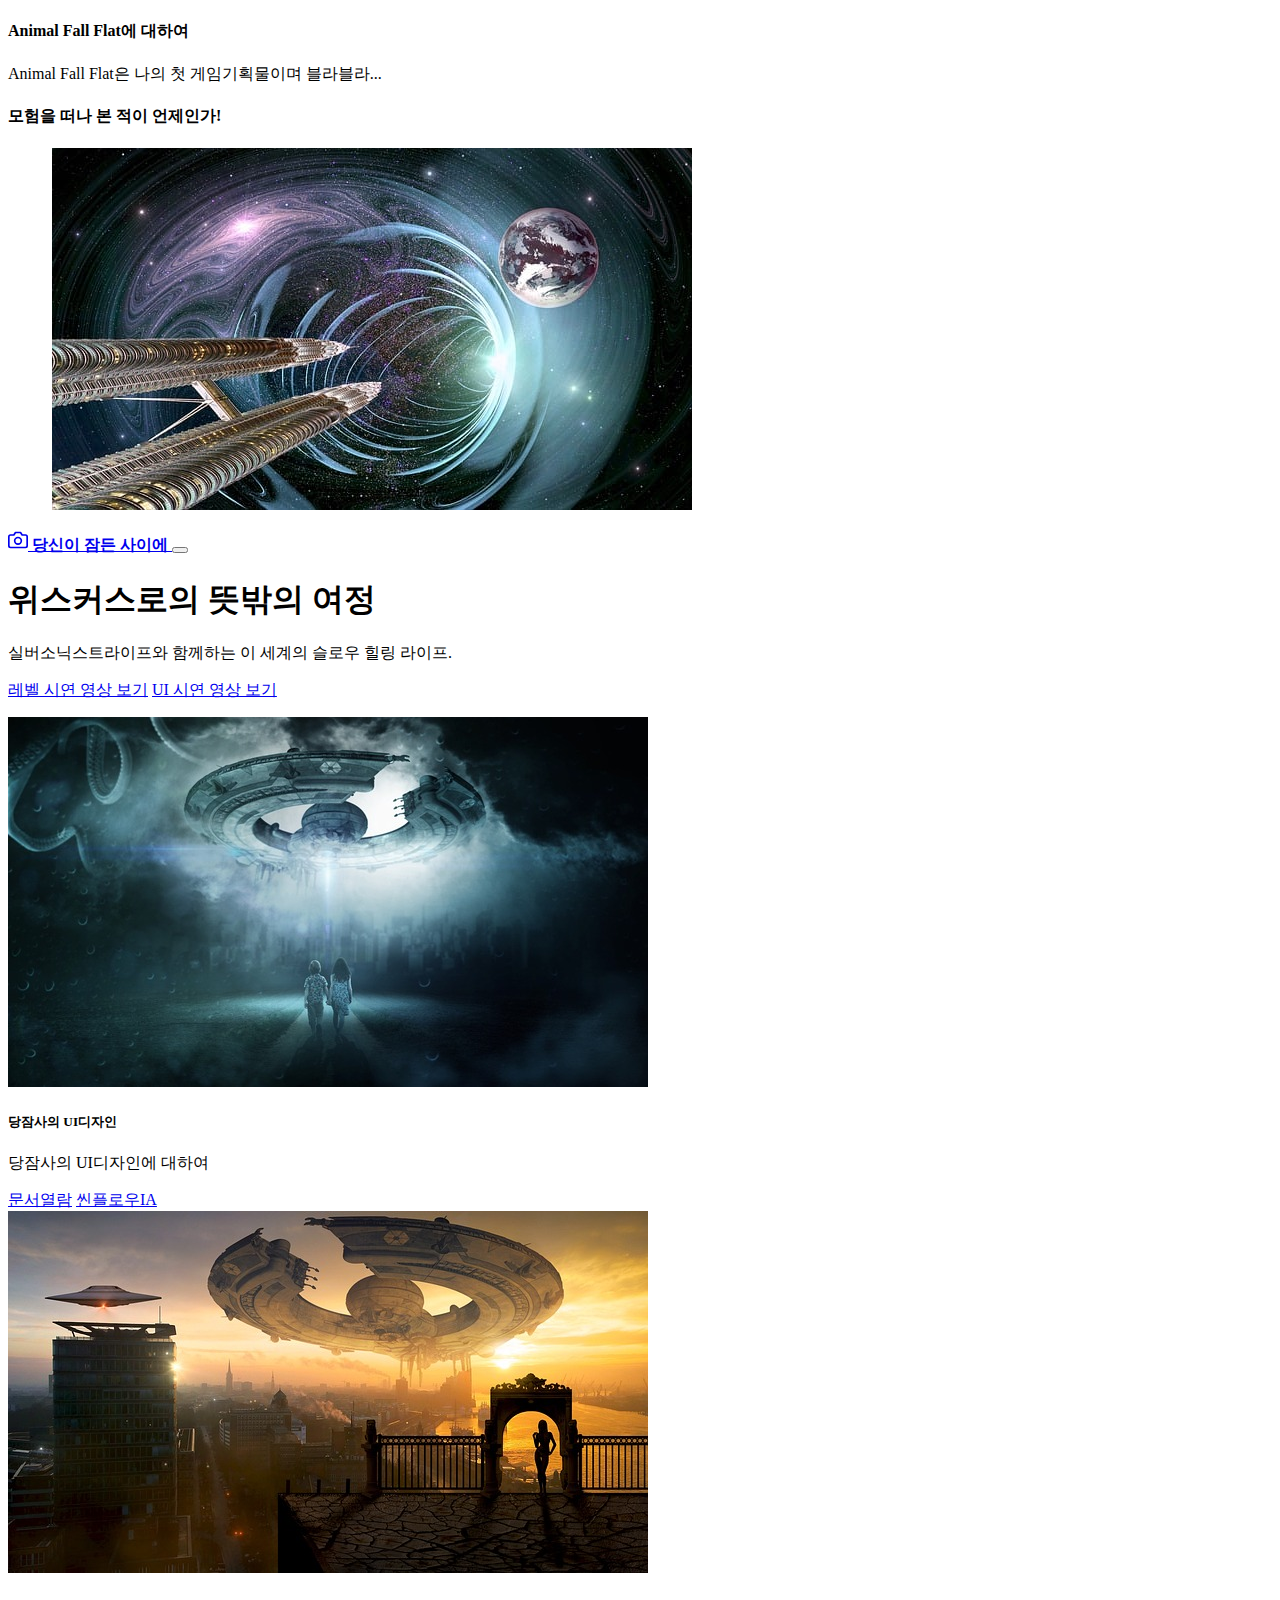
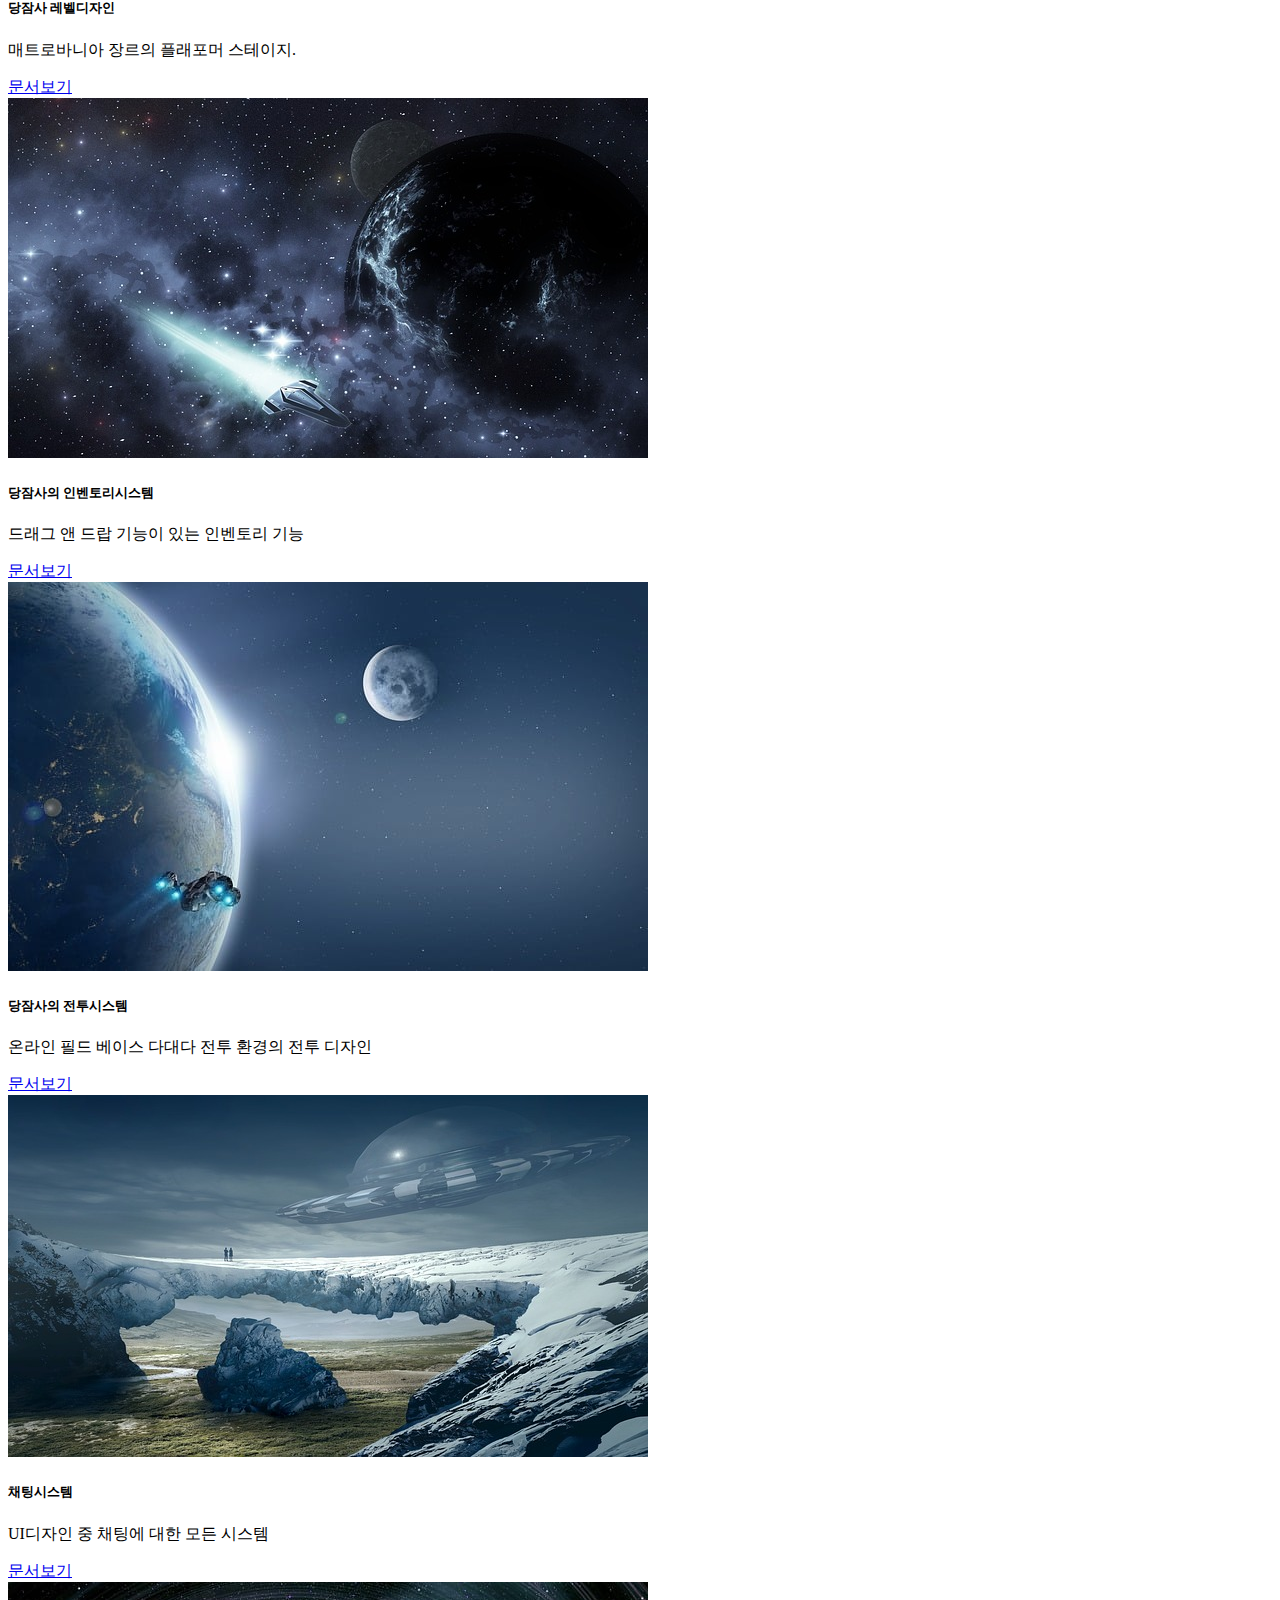
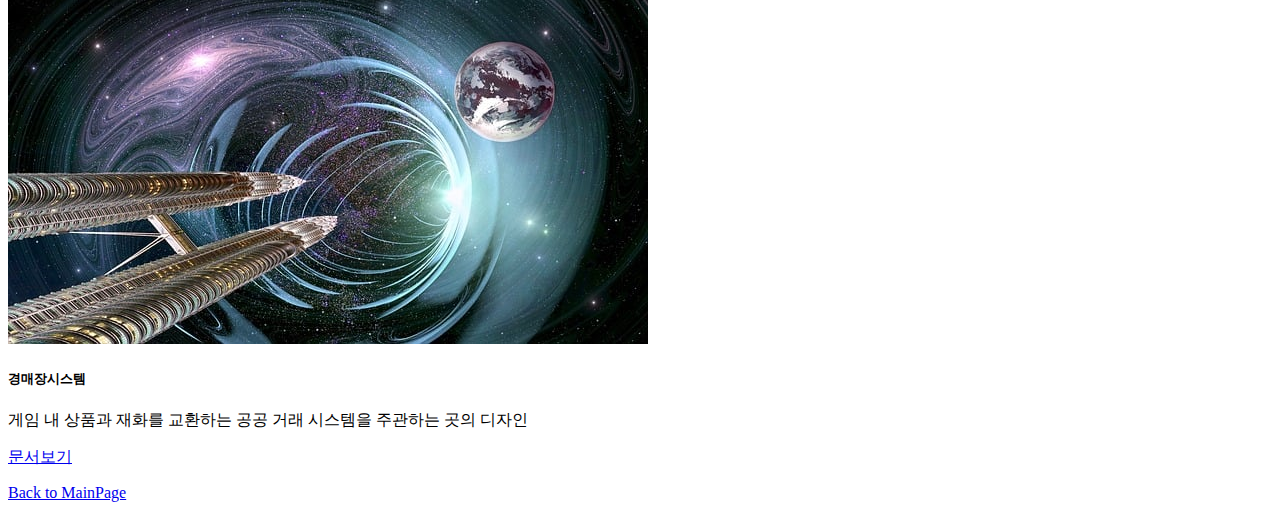
==== pages/sub01.html @ 31119b4a "Add files via upload" ====
<!DOCTYPE html>
<html lang="ko">

<head>
  <meta charset="utf-8">
  <meta name="viewport" content="width=device-width, initial-scale=1">
  <meta name="description" content="신유진의 문서창고">
  <meta name="author" content="SYJ">
  <meta name="generator" content="HTML5">
  <title>프로젝트01의 홈</title>
  <meta property="og:type" content="website" />
  <meta property="og:site_name" content="프로젝트01의 홈" />
  <meta property="og:title" content="HOME" />
  <meta property="og:description" content="프로젝트01의 GDD, UXUI디자인, 레벨디자인 기획서 모음." />
  <meta property="og:image" content="./images/name_seo.png" />
  <!-- 아텐츠주소 대신 자신의 웹페이지 주소로 바꾸세요 -->
  <meta property="og:url" content="https://SYJ.netlify.app" />
  <meta property="twitter:card" content="summary" />
  <meta property="twitter:site" content="프로젝트01의 홈" />
  <meta property="twitter:title" content="HOME" />
  <meta property="twitter:description" content="프로젝트01의 GDD, UXUI디자인, 레벨디자인 기획서 모음." />
  <meta property="twitter:image" content="./images/name_seo.png" />
  <!-- 아텐츠주소 대신 자신의 웹페이지 주소로 바꾸세요 -->
  <meta property="twitter:url" content="https://SYJ.netlify.app" />
  <link rel="icon" href="/favicon.ico" />
  <link rel="canonical" href="https://getbootstrap.com/docs/5.2/examples/album/">

  <!-- CSS only -->
  <link href="https://cdn.jsdelivr.net/npm/bootstrap@5.2.3/dist/css/bootstrap.min.css" rel="stylesheet"
    integrity="sha384-rbsA2VBKQhggwzxH7pPCaAqO46MgnOM80zW1RWuH61DGLwZJEdK2Kadq2F9CUG65" crossorigin="anonymous">
  <!-- JavaScript Bundle with Popper -->
  <script defer src="https://cdn.jsdelivr.net/npm/bootstrap@5.2.3/dist/js/bootstrap.bundle.min.js"
    integrity="sha384-kenU1KFdBIe4zVF0s0G1M5b4hcpxyD9F7jL+jjXkk+Q2h455rYXK/7HAuoJl+0I4" crossorigin="anonymous">
  </script>


  <style>
    .bd-placeholder-img {
      font-size: 1.125rem;
      text-anchor: middle;
      -webkit-user-select: none;
      -moz-user-select: none;
      user-select: none;
    }

    @media (min-width: 768px) {
      .bd-placeholder-img-lg {
        font-size: 3.5rem;
      }
    }

    .b-example-divider {
      height: 3rem;
      background-color: rgba(0, 0, 0, .1);
      border: solid rgba(0, 0, 0, .15);
      border-width: 1px 0;
      box-shadow: inset 0 .5em 1.5em rgba(0, 0, 0, .1), inset 0 .125em .5em rgba(0, 0, 0, .15);
    }

    .b-example-vr {
      flex-shrink: 0;
      width: 1.5rem;
      height: 100vh;
    }

    .bi {
      vertical-align: -.125em;
      fill: currentColor;
    }

    .nav-scroller {
      position: relative;
      z-index: 2;
      height: 2.75rem;
      overflow-y: hidden;
    }

    .nav-scroller .nav {
      display: flex;
      flex-wrap: nowrap;
      padding-bottom: 1rem;
      margin-top: -1px;
      overflow-x: auto;
      text-align: center;
      white-space: nowrap;
      -webkit-overflow-scrolling: touch;
    }
  </style>
</head>

<body>

  <header>
    <div class="collapse bg-dark" id="navbarHeader">
      <div class="container">
        <div class="row">
          <div class="col-sm-8 col-md-7 py-4">
            <h4 class="text-white">Animal Fall Flat에 대하여</h4>
            <p class="text-muted">Animal Fall Flat은 나의 첫 게임기획물이며 블라블라...</p>
          </div>
          <div class="col-sm-4 offset-md-1 py-4">
            <h4 class="text-white">모험을 떠나 본 적이 언제인가!</h4>
            <ul class="list-unstyled">
              <!-- <li><a href="#" class="text-white">010-7777-0000</a></li>
              <li><a href="#" class="text-white">서울시 강남구 역삼동</a></li>
              <li><a href="#" class="text-white">paranaidl@naver.com</a></li> -->
              <img src="" alt="">
              <img src="/images/spaceship06.jpg" class="card-img-top" alt="우주선1">
            </ul>
          </div>
        </div>
      </div>
    </div>
    <div class="navbar navbar-dark bg-dark shadow-sm">
      <div class="container">
        <a href="#" class="navbar-brand d-flex align-items-center">
          <svg xmlns="http://www.w3.org/2000/svg" width="20" height="20" fill="none" stroke="currentColor"
            stroke-linecap="round" stroke-linejoin="round" stroke-width="2" aria-hidden="true" class="me-2"
            viewBox="0 0 24 24">
            <path d="M23 19a2 2 0 0 1-2 2H3a2 2 0 0 1-2-2V8a2 2 0 0 1 2-2h4l2-3h6l2 3h4a2 2 0 0 1 2 2z" />
            <circle cx="12" cy="13" r="4" /></svg>
          <strong>당신이 잠든 사이에</strong>
        </a>
        <button class="navbar-toggler" type="button" data-bs-toggle="collapse" data-bs-target="#navbarHeader"
          aria-controls="navbarHeader" aria-expanded="false" aria-label="Toggle navigation">
          <span class="navbar-toggler-icon"></span>
        </button>
      </div>
    </div>
  </header>

  <main>
    <section class="py-5 text-center container">
      <div class="row py-lg-5">
        <div class="col-lg-6 col-md-8 mx-auto">
          <h1 class="fw-light">위스커스로의 뜻밖의 여정</h1>
          <p class="lead text-muted">실버소닉스트라이프와 함께하는 이 세계의 슬로우 힐링 라이프.</p>
          <p>
            <a href="https://www.youtube.com/watch?v=O1Uh6Vl08zg" class="btn btn-success my-2">레벨 시연 영상 보기</a>
            <a href="https://www.youtube.com/watch?v=d69GbPPFHk8" class="btn btn-success my-2">UI 시연 영상 보기</a>
          </p>
        </div>
      </div>
    </section>

    <div class="album py-5 bg-success">
      <div class="container">
        <div class="row row-cols-1 row-cols-sm-2 row-cols-md-3 g-3">
          <div class="col">
            <div class="card shadow-sm" width="100%">
              <img src="/images/spaceship01.jpg" class="card-img-top" alt="우주선1">
              <div class="card-body">
                <h5 class="card-title">당잠사의 UI디자인</h5>
                <p class="card-text">당잠사의 UI디자인에 대하여</p>
                <a href="/pages/page01.html" class="btn btn-dark">문서열람</a>
                <a href="/pages/page01-1.html" class="btn btn-outline-primary">씬플로우IA</a>
              </div>
            </div>
          </div>
          <div class="col">
            <div class="card shadow-sm" width="100%">
              <img src="/images/spaceship02.jpg" class="card-img-top" alt="우주선2">
              <div class="card-body">
                <h5 class="card-title">당잠사 레벨디자인</h5>
                <p class="card-text">매트로바니아 장르의 플래포머 스테이지.</p>
                <a href="/pages/page02.html" class="btn btn-dark">문서보기</a>
              </div>
            </div>
          </div>
          <div class="col">
            <div class="card shadow-sm" width="100%">
              <img src="/images/spaceship03.jpg" class="card-img-top" alt="우주선3">
              <div class="card-body">
                <h5 class="card-title">당잠사의 인벤토리시스템</h5>
                <p class="card-text">드래그 앤 드랍 기능이 있는 인벤토리 기능</p>
                <a href="/pages/page03.html" class="btn btn-dark">문서보기</a>
              </div>
            </div>
          </div>
          <div class="col">
            <div class="card shadow-sm" width="100%">
              <img src="/images/spaceship04.jpg" class="card-img-top" alt="우주선4">
              <div class="card-body">
                <h5 class="card-title">당잠사의 전투시스템</h5>
                <p class="card-text">온라인 필드 베이스 다대다 전투 환경의 전투 디자인</p>
                <a href="/pages/page04.html" class="btn btn-dark">문서보기</a>
              </div>
            </div>
          </div>
          <div class="col">
            <div class="card shadow-sm" width="100%">
              <img src="/images/spaceship05.jpg" class="card-img-top" alt="우주선5">
              <div class="card-body">
                <h5 class="card-title">채팅시스템</h5>
                <p class="card-text">UI디자인 중 채팅에 대한 모든 시스템</p>
                <a href="/pages/page05.html" class="btn btn-dark">문서보기</a>
              </div>
            </div>
          </div>
          <div class="col">
            <div class="card shadow-sm" width="100%">
              <img src="/images/spaceship06.jpg" class="card-img-top" alt="우주선6">
              <div class="card-body">
                <h5 class="card-title">경매장시스템</h5>
                <p class="card-text">게임 내 상품과 재화를 교환하는 공공 거래 시스템을 주관하는 곳의 디자인</p>
                <a href="/pages/page06.html" class="btn btn-dark">문서보기</a>
              </div>
            </div>
          </div>
          <!-- <div class="col">
            <div class="card shadow-sm" width="100%">
              <img src="/images/spaceship06.jpg" class="card-img-top" alt="우주선6">
              <div class="card-body">
                <h5 class="card-title">기획서7</h5>
                <p class="card-text">블라블라~ 기획서6의 내용을 간략하게 적으세요.</p>
                <a href="/pages/page06.html" class="btn btn-dark">문서보기</a>
              </div>
            </div>
          </div>
          <div class="col">
            <div class="card shadow-sm" width="100%">
              <img src="/images/spaceship06.jpg" class="card-img-top" alt="우주선6">
              <div class="card-body">
                <h5 class="card-title">기획서8</h5>
                <p class="card-text">블라블라~ 기획서6의 내용을 간략하게 적으세요.</p>
                <a href="/pages/page06.html" class="btn btn-dark">문서보기</a>
              </div>
            </div>
          </div>
          <div class="col">
            <div class="card shadow-sm" width="100%">
              <img src="/images/spaceship06.jpg" class="card-img-top" alt="우주선6">
              <div class="card-body">
                <h5 class="card-title">기획서9</h5>
                <p class="card-text">블라블라~ 기획서6의 내용을 간략하게 적으세요.</p>
                <a href="/pages/page06.html" class="btn btn-dark">문서보기</a>
              </div>
            </div>
          </div> -->

        </div>
      </div>
    </div>

  </main>

  <footer class="text-muted py-5">
    <div class="container">
      <p class="float-end mb-1">
        <a href="/pages/mainpage.html">Back to MainPage</a>
      </p>
      <!-- <p class="mb-1">자신이 공부하는 분야와 기획포지션에 대해서 적으세요.</p>
      <p class="mb-0">자신이 공부한 것을 입증할 수 있는 학교, 학원 등을 링크하세요. <a href="https://atentsgame.com">아텐츠게임아카데미</a> </p> -->
    </div>
  </footer>

</html>
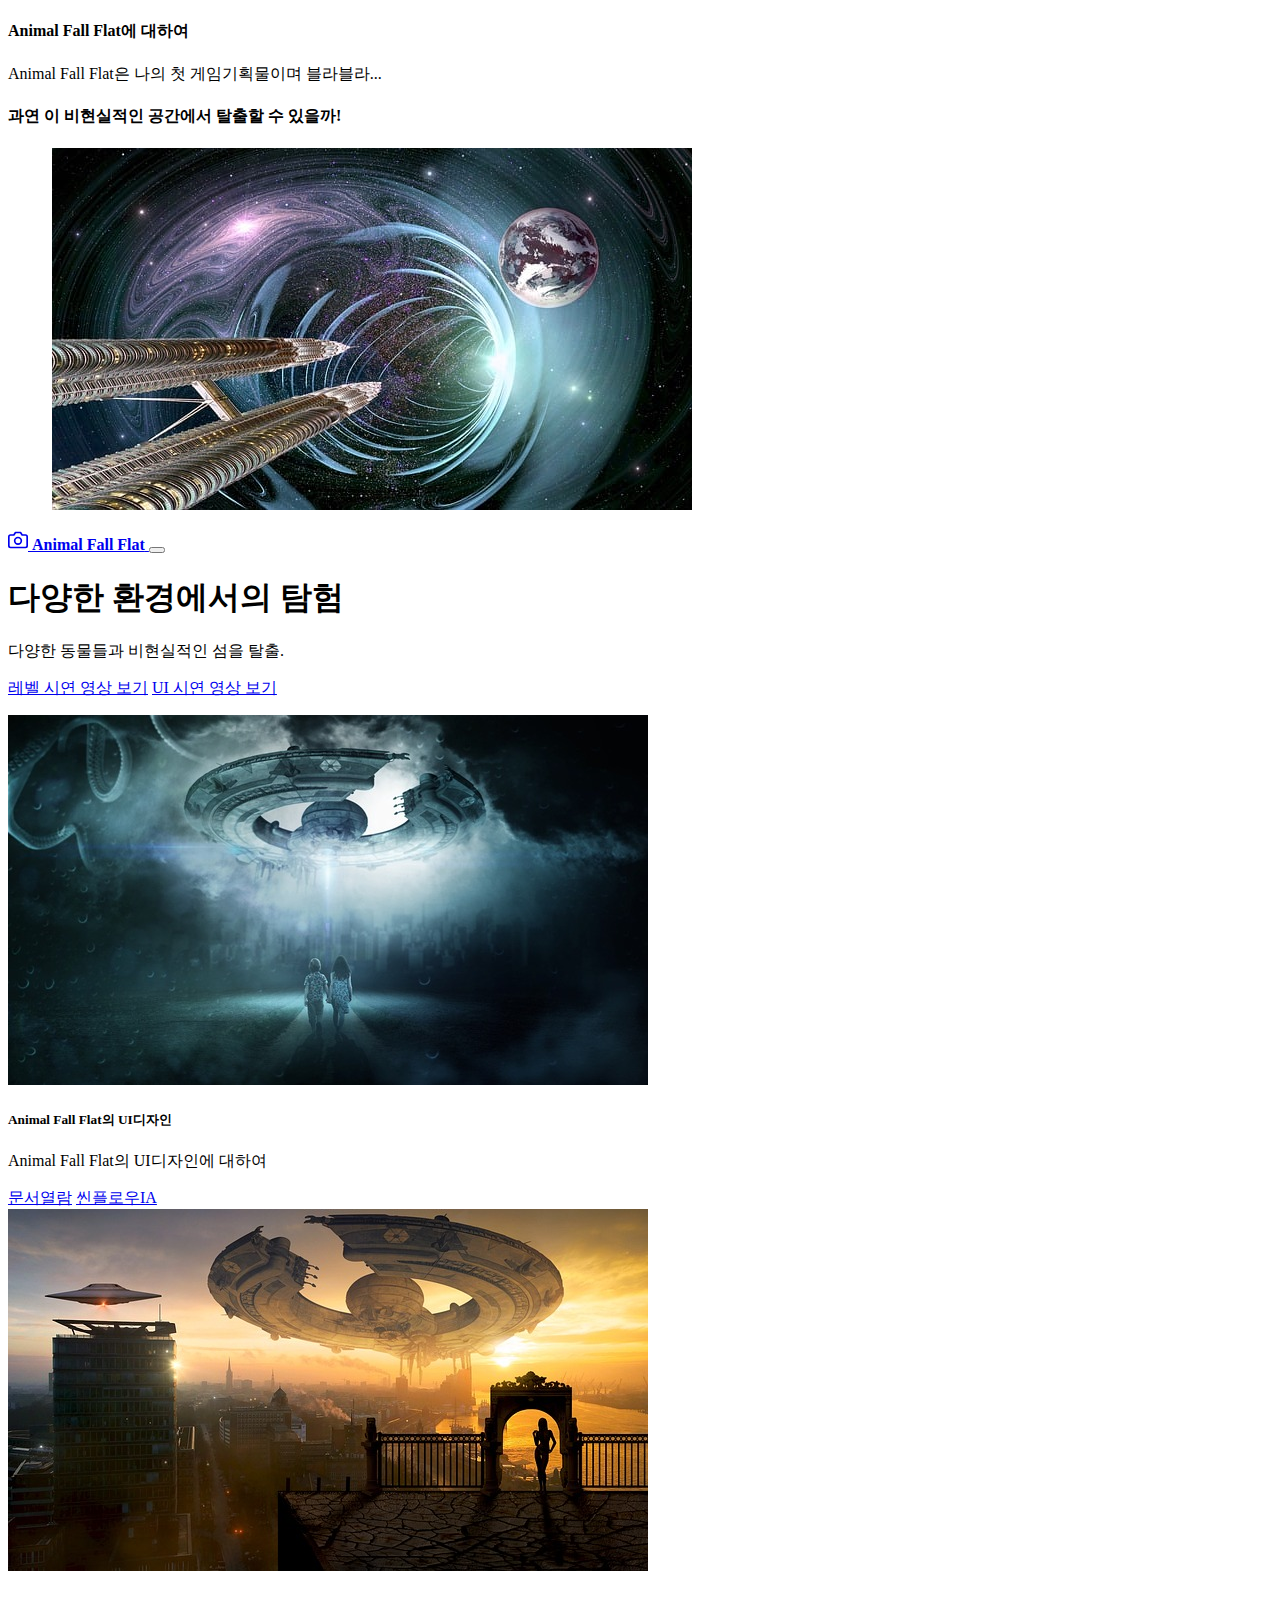
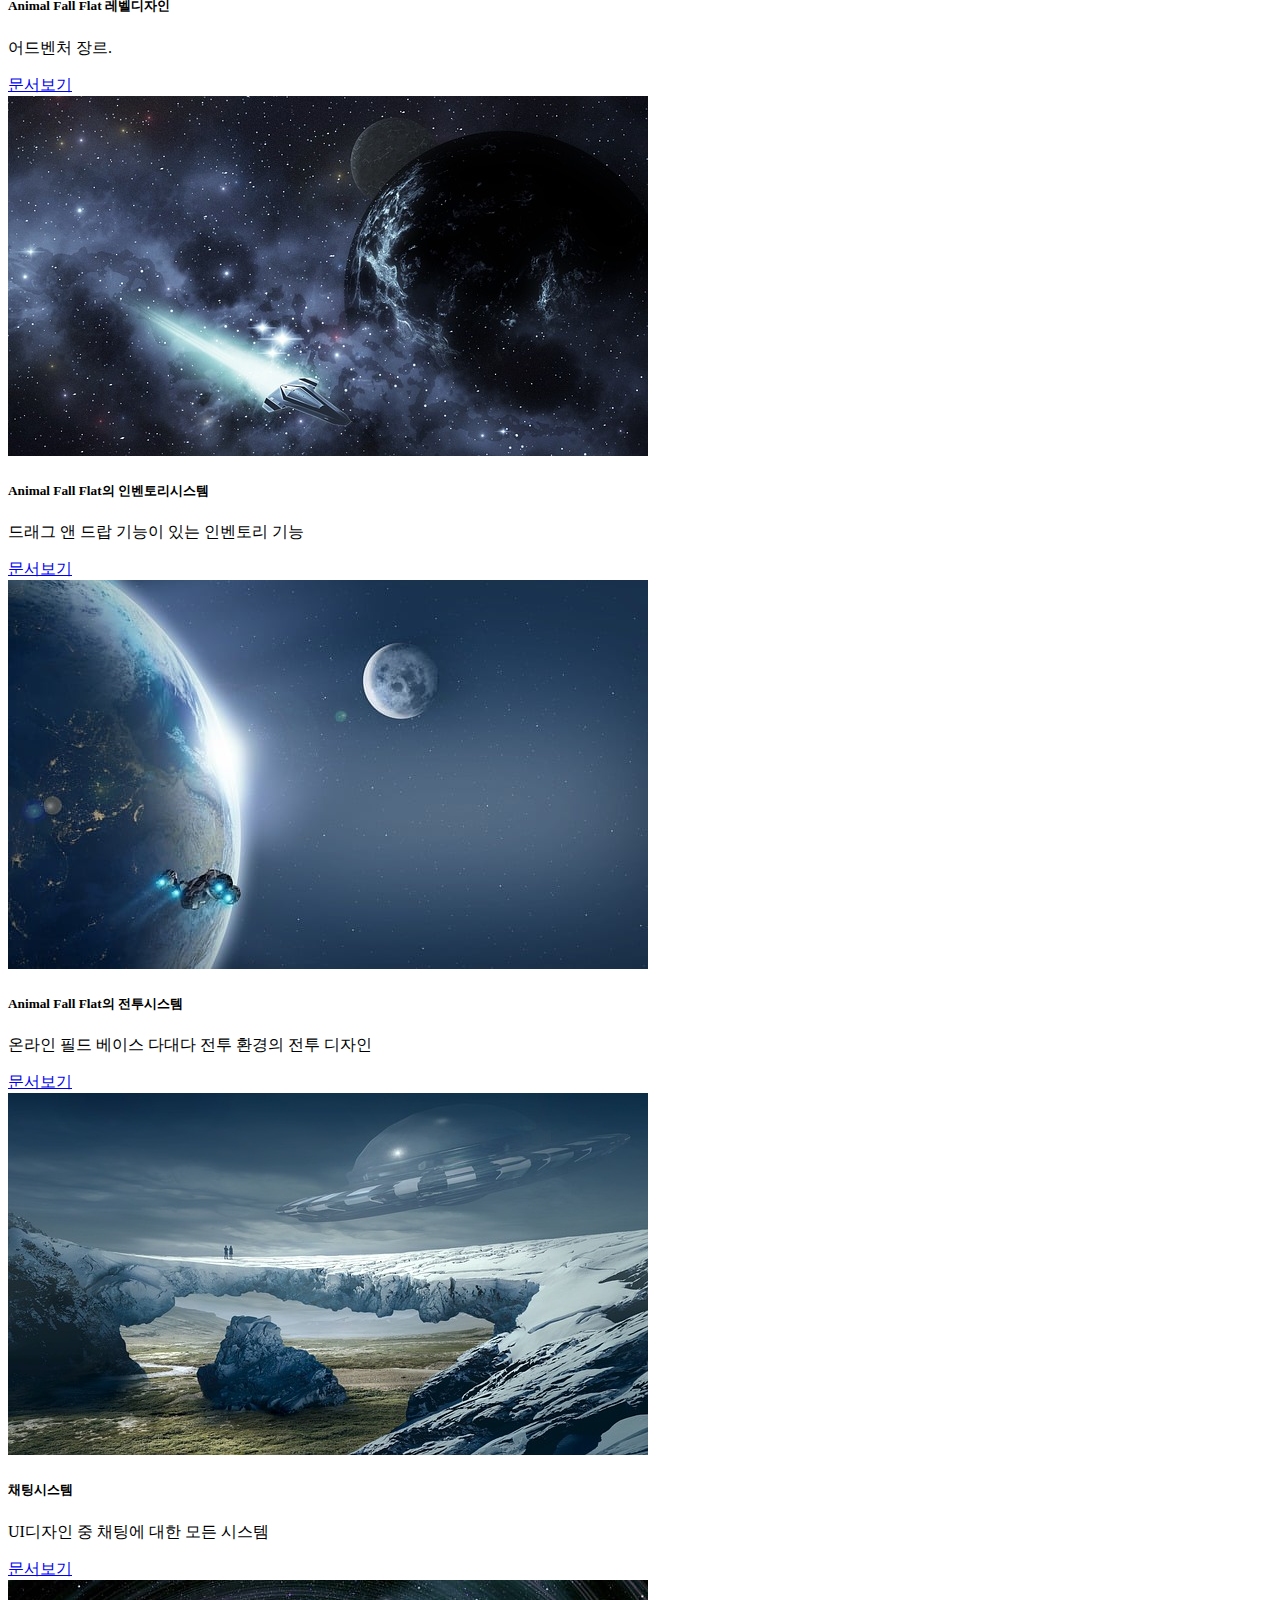
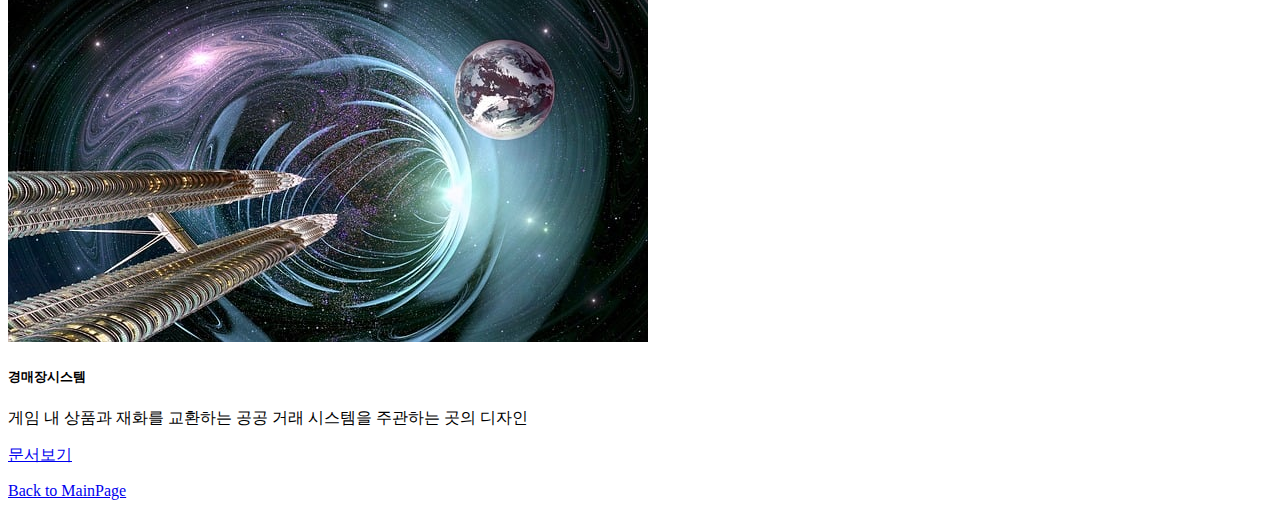
==== commit 8ee9f5e1: "수정" ====
--- a/pages/sub01.html
+++ b/pages/sub01.html
@@ -99,7 +99,7 @@
             <p class="text-muted">Animal Fall Flat은 나의 첫 게임기획물이며 블라블라...</p>
           </div>
           <div class="col-sm-4 offset-md-1 py-4">
-            <h4 class="text-white">모험을 떠나 본 적이 언제인가!</h4>
+            <h4 class="text-white">과연 이 비현실적인 공간에서 탈출할 수 있을까!</h4>
             <ul class="list-unstyled">
               <!-- <li><a href="#" class="text-white">010-7777-0000</a></li>
               <li><a href="#" class="text-white">서울시 강남구 역삼동</a></li>
@@ -119,7 +119,7 @@
             viewBox="0 0 24 24">
             <path d="M23 19a2 2 0 0 1-2 2H3a2 2 0 0 1-2-2V8a2 2 0 0 1 2-2h4l2-3h6l2 3h4a2 2 0 0 1 2 2z" />
             <circle cx="12" cy="13" r="4" /></svg>
-          <strong>당신이 잠든 사이에</strong>
+          <strong>Animal Fall Flat</strong>
         </a>
         <button class="navbar-toggler" type="button" data-bs-toggle="collapse" data-bs-target="#navbarHeader"
           aria-controls="navbarHeader" aria-expanded="false" aria-label="Toggle navigation">
@@ -133,8 +133,8 @@
     <section class="py-5 text-center container">
       <div class="row py-lg-5">
         <div class="col-lg-6 col-md-8 mx-auto">
-          <h1 class="fw-light">위스커스로의 뜻밖의 여정</h1>
-          <p class="lead text-muted">실버소닉스트라이프와 함께하는 이 세계의 슬로우 힐링 라이프.</p>
+          <h1 class="fw-light">다양한 환경에서의 탐험</h1>
+          <p class="lead text-muted">다양한 동물들과 비현실적인 섬을 탈출.</p>
           <p>
             <a href="https://www.youtube.com/watch?v=O1Uh6Vl08zg" class="btn btn-success my-2">레벨 시연 영상 보기</a>
             <a href="https://www.youtube.com/watch?v=d69GbPPFHk8" class="btn btn-success my-2">UI 시연 영상 보기</a>
@@ -150,8 +150,8 @@
             <div class="card shadow-sm" width="100%">
               <img src="/images/spaceship01.jpg" class="card-img-top" alt="우주선1">
               <div class="card-body">
-                <h5 class="card-title">당잠사의 UI디자인</h5>
-                <p class="card-text">당잠사의 UI디자인에 대하여</p>
+                <h5 class="card-title">Animal Fall Flat의 UI디자인</h5>
+                <p class="card-text">Animal Fall Flat의 UI디자인에 대하여</p>
                 <a href="/pages/page01.html" class="btn btn-dark">문서열람</a>
                 <a href="/pages/page01-1.html" class="btn btn-outline-primary">씬플로우IA</a>
               </div>
@@ -161,8 +161,8 @@
             <div class="card shadow-sm" width="100%">
               <img src="/images/spaceship02.jpg" class="card-img-top" alt="우주선2">
               <div class="card-body">
-                <h5 class="card-title">당잠사 레벨디자인</h5>
-                <p class="card-text">매트로바니아 장르의 플래포머 스테이지.</p>
+                <h5 class="card-title">Animal Fall Flat 레벨디자인</h5>
+                <p class="card-text">어드벤처 장르.</p>
                 <a href="/pages/page02.html" class="btn btn-dark">문서보기</a>
               </div>
             </div>
@@ -171,7 +171,7 @@
             <div class="card shadow-sm" width="100%">
               <img src="/images/spaceship03.jpg" class="card-img-top" alt="우주선3">
               <div class="card-body">
-                <h5 class="card-title">당잠사의 인벤토리시스템</h5>
+                <h5 class="card-title">Animal Fall Flat의 인벤토리시스템</h5>
                 <p class="card-text">드래그 앤 드랍 기능이 있는 인벤토리 기능</p>
                 <a href="/pages/page03.html" class="btn btn-dark">문서보기</a>
               </div>
@@ -181,7 +181,7 @@
             <div class="card shadow-sm" width="100%">
               <img src="/images/spaceship04.jpg" class="card-img-top" alt="우주선4">
               <div class="card-body">
-                <h5 class="card-title">당잠사의 전투시스템</h5>
+                <h5 class="card-title">Animal Fall Flat의 전투시스템</h5>
                 <p class="card-text">온라인 필드 베이스 다대다 전투 환경의 전투 디자인</p>
                 <a href="/pages/page04.html" class="btn btn-dark">문서보기</a>
               </div>
